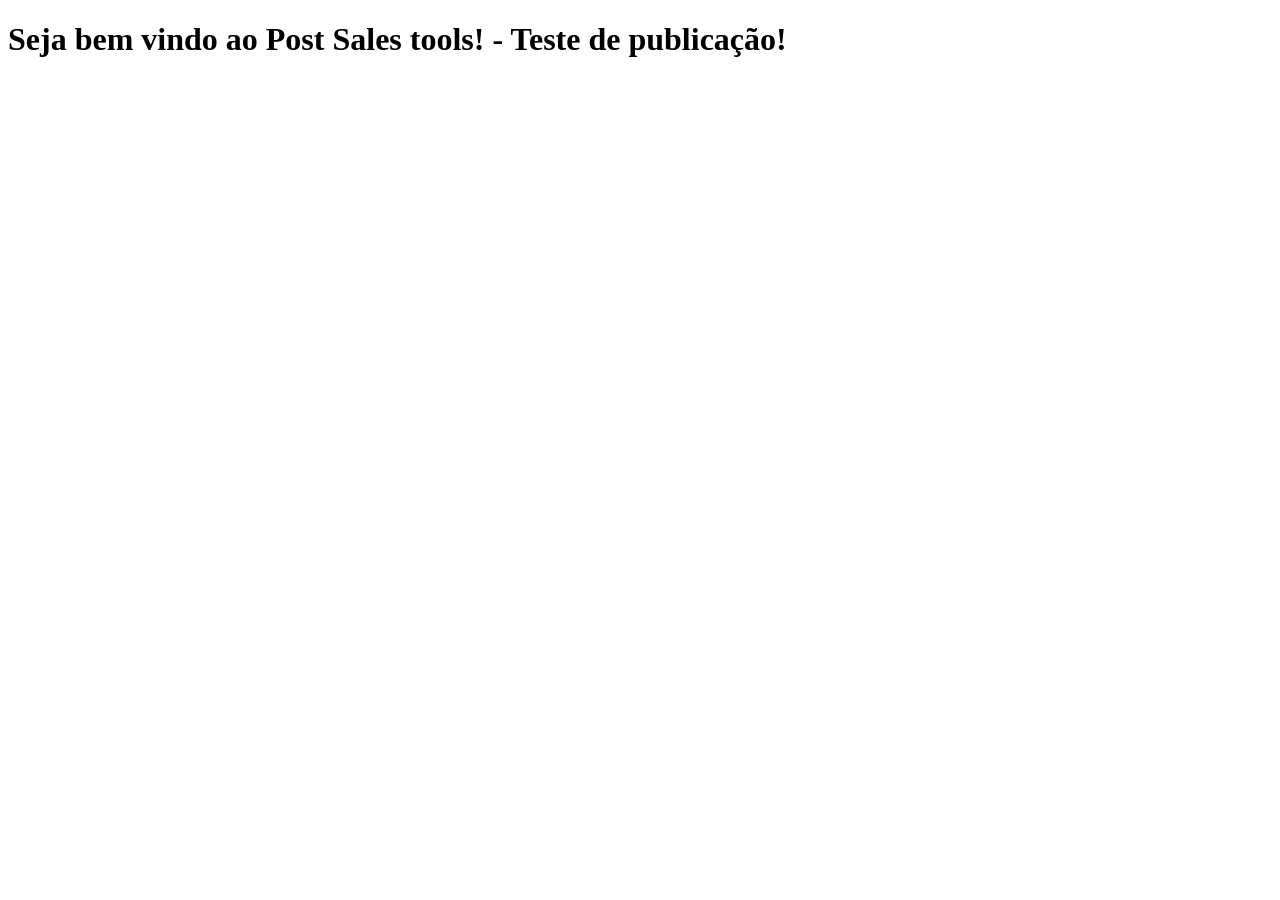
==== index.html @ 49cf43d5 "Change for Index!" ====
<!DOCTYPE html>
<html>
  <head>
    <meta charset="UTF-8">
    <title>PostSales Tools</title>
  </head>
  <body>
    <h1>Seja bem vindo ao Post Sales tools! - Teste de publicação!</h1>
  </body>
</html>
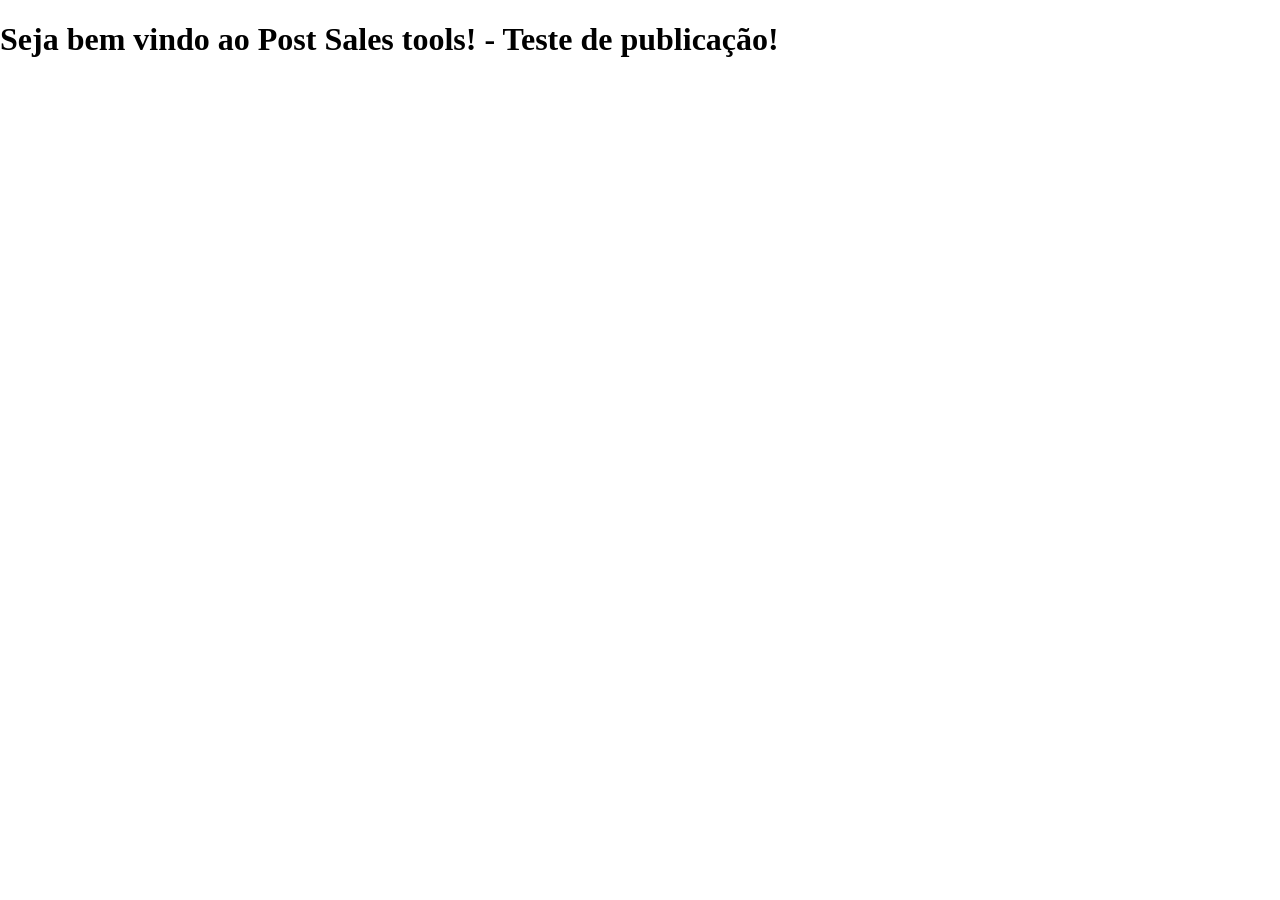
==== commit 664785a3: "Add style" ====
--- a/index.html
+++ b/index.html
@@ -1,8 +1,9 @@
 <!DOCTYPE html>
 <html>
   <head>
+    <title>PostSales Tools</title>
+    <link rel="stylesheet" href="stylesheet.css">
     <meta charset="UTF-8">
-    <title>PostSales Tools</title>
   </head>
   <body>
     <h1>Seja bem vindo ao Post Sales tools! - Teste de publicação!</h1>
--- a/stylesheet.css
+++ b/stylesheet.css
@@ -0,0 +1,204 @@
+* {
+  box-sizing: border-box;
+}
+
+body {
+  margin: 0;
+  font-family: "Lucida Grande";
+}
+
+a {
+  text-decoration: none;
+}
+
+.clear {
+  clear: left;
+}
+
+.container {
+  max-width: 1170px;
+  padding: 0 15px;
+  margin: 0 auto;
+}
+
+.top-wrapper {
+  padding: 180px 0 100px 0;
+  background-image: url(https://prog-8.com/images/html/advanced/top_en.png);
+  background-size: cover;
+  color: white;
+  text-align: center;
+}
+
+.top-wrapper h1 {
+  opacity: 0.7;
+  font-size: 45px;
+  letter-spacing: 5px;
+  margin-bottom: 10px;
+}
+
+.top-wrapper p {
+  opacity: 0.7;
+  margin-bottom: 3px;
+}
+
+.btn-wrapper {
+  text-align: center;
+  margin: 20px 0;
+}
+
+.btn-wrapper p {
+  margin: 10px 0;
+}
+
+.signup {
+  background-color: #239b76;
+}
+
+.facebook {
+  background-color: #3b5998;
+  margin-right: 10px;
+}
+
+.twitter {
+  background-color: #55acee;
+}
+
+.btn {
+  padding: 12px 24px;
+  color: white;
+  display: inline-block;
+  opacity: 0.8;
+  border-radius: 4px;
+  text-align: center;
+}
+
+.btn:hover {
+  opacity: 1;
+}
+
+.fa {
+  margin-right: 5px;
+}
+
+header {
+  height: 65px;
+  width: 100%;
+  background-color: rgba(34, 49, 52, 0.9);
+  position :fixed;
+  top: 0;
+  z-index: 10;
+}
+
+.logo {
+  width: 124px;
+  margin-top: 20px;
+}
+
+.header-left {
+  float: left;
+}
+
+.header-right {
+  float: right;
+  margin-right: -25px;
+}
+
+.header-right a {
+  line-height: 65px;
+  padding: 0 25px;
+  color: white;
+  display: block;
+  float: left;
+  transition: all 0.5s;
+}
+
+.header-right a:hover {
+  background-color: rgba(255, 255, 255, 0.3);
+}
+
+.menu-icon{
+  color: white;
+  float: right;
+  font-size: 25px;
+  padding: 21px 0;
+  display: none;
+}
+
+.lesson-wrapper {
+  padding-bottom: 80px;
+  padding-left: 5%;
+  padding-right: 5%;
+  background-color: #f7f7f7;
+  text-align: center;
+}
+
+.heading {
+  padding-top: 80px;
+  padding-bottom: 50px;
+  color: #5f5d60;
+}
+
+.heading h2 {
+  font-weight: normal;
+}
+
+.lesson {
+  float: left;
+  width: 25%;
+}
+
+.lesson-icon {
+  position: relative;
+}
+
+.lesson-icon p {
+  position: absolute;
+  top: 44%;
+  width: 100%;
+  color: white;
+}
+
+.text-contents {
+  width: 80%;
+  display: inline-block;
+  margin-top: 15px;
+  font-size: 15px;
+  color: #b3aeb5;
+}
+
+.heading h3 {
+  font-weight: normal;
+}
+
+.message-wrapper {
+  border-bottom: 1px solid #eee;
+  padding-bottom: 80px;
+  text-align: center;
+}
+
+.message {
+  padding: 15px 40px;
+  background-color: #5dca88;
+  cursor: pointer;
+  box-shadow: 0 7px #1a7940;
+}
+
+.message:active {
+  position: relative;
+  top: 7px;
+  box-shadow: none;
+}
+
+footer img {
+  width: 125px;
+}
+
+footer p {
+  color: #b3aeb5;
+  font-size: 12px;
+}
+
+footer {
+  padding-top: 30px;
+  padding-bottom: 20px;
+}
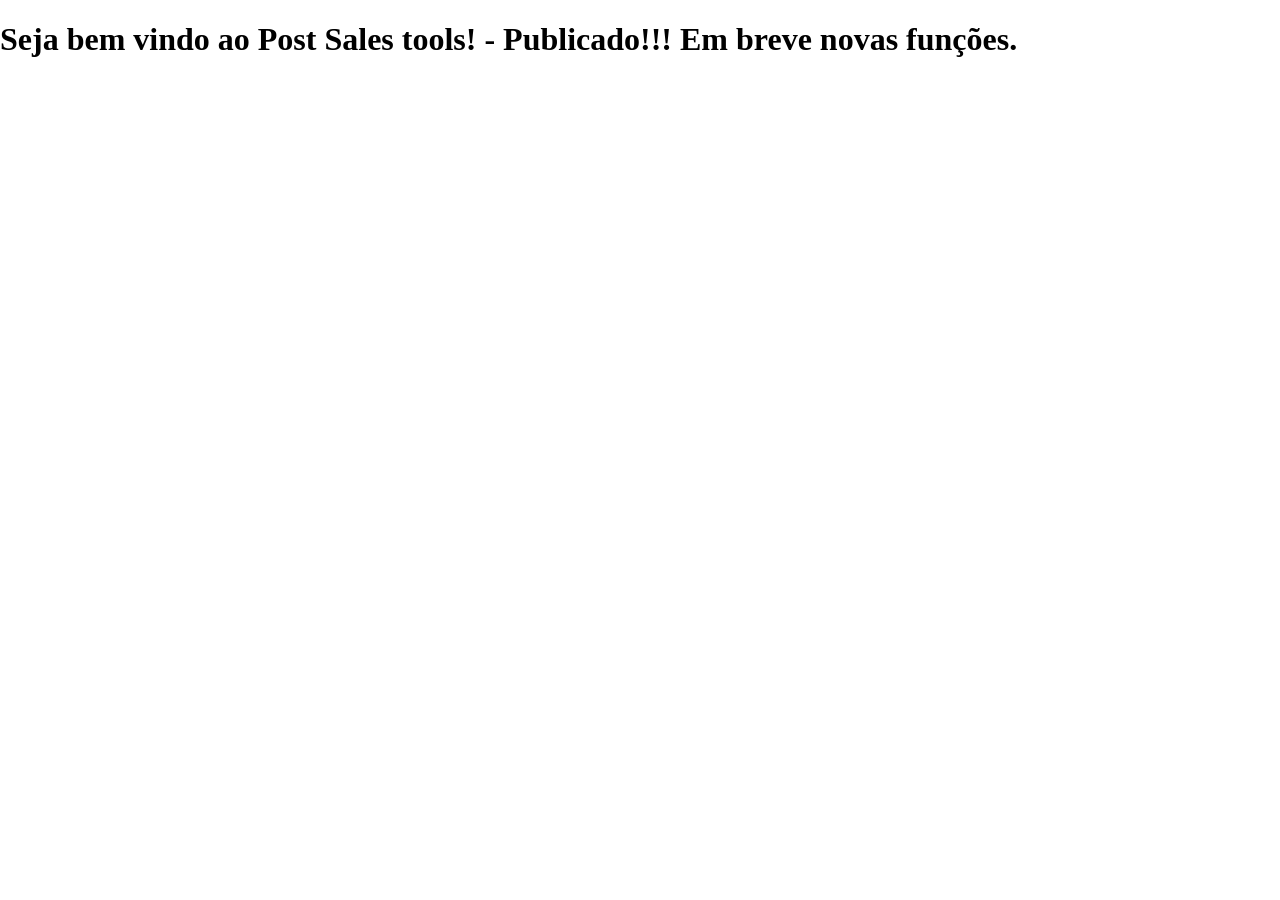
==== commit 5a32b8ad: "New message" ====
--- a/index.html
+++ b/index.html
@@ -6,6 +6,9 @@
     <meta charset="UTF-8">
   </head>
   <body>
-    <h1>Seja bem vindo ao Post Sales tools! - Teste de publicação!</h1>
+    <h1>Seja bem vindo ao Post Sales tools! -  Publicado!!!
+
+      Em breve novas funções.
+    </h1>
   </body>
 </html>
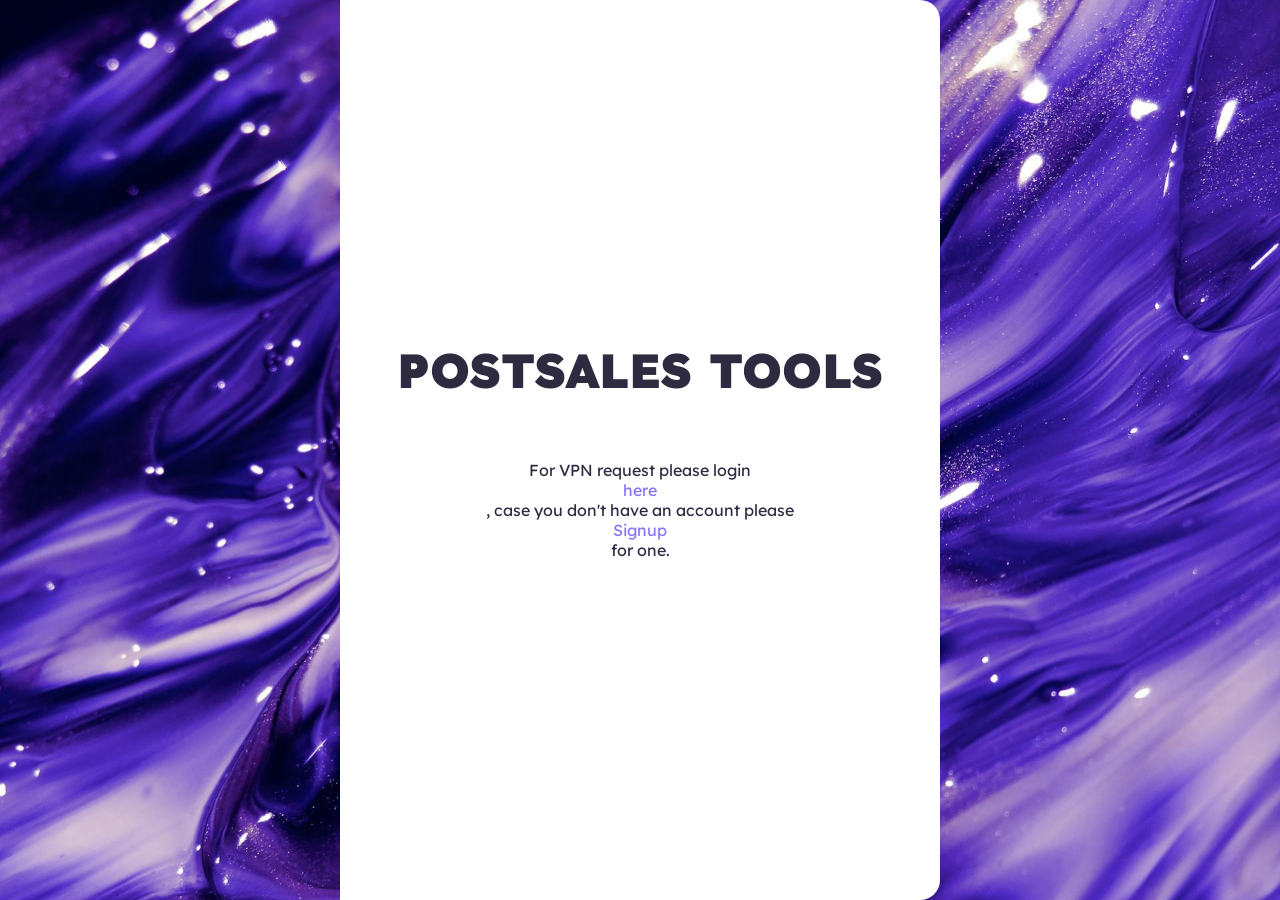
==== commit 38df4b74: "atualização index" ====
--- a/index.html
+++ b/index.html
@@ -1,14 +1,18 @@
 <!DOCTYPE html>
-<html>
-  <head>
+<html lang="en">
+<head>
+    <meta charset="UTF-8">
+    <meta name="viewport" content="width=device-width, initial-scale=1.0">
     <title>PostSales Tools</title>
-    <link rel="stylesheet" href="stylesheet.css">
-    <meta charset="UTF-8">
-  </head>
-  <body>
-    <h1>Seja bem vindo ao Post Sales tools! -  Publicado!!!
-
-      Em breve novas funções.
-    </h1>
-  </body>
+    <link rel="stylesheet" href="style_index.css">
+</head>
+<body>
+    <div class="wrapper">
+        <h1>PostSales Tools</h1>
+        <br>
+        <br>
+        <br>
+        For VPN request please login <a href="login.html">here</a>, case you don't have an account please <a href="signup.html">Signup</a> for one.
+    </div>    
+</body>
 </html>
--- a/style_index.css
+++ b/style_index.css
@@ -0,0 +1,67 @@
+@import url('https://fonts.googleapis.com/css2?family=Lexend:wght@100..900&display=swap');
+:root{
+    --accent-color: #8672FF;
+    --base-color: white;
+    --text-color: #2E2B41;
+    --input-color: #c6bef1;
+    --extra-color: #30cc09fa;
+    --incorrect-color: #cf5252;
+
+}
+*{
+    margin: 0;
+    padding: 0;
+}
+html{
+    font-family: Lexend, Segoe Ui, sans-serif;
+    font-size: 12pt;
+    color: var(--text-color);
+    text-align: center;
+}
+body{
+    height: 100vh;
+    background-image: url(gotaroxa.jpg);
+    background-size: cover;
+    background-position: center;
+    display: flex;
+    align-items: center;
+    justify-content: center;
+}
+.wrapper{
+    box-sizing: border-box;
+    background-color: var(--base-color);
+    height: 100vh;
+    width: max(40%, 600px);
+    padding: 10px;
+    border-radius: 0 20px 20px 0;
+    display: flex;
+    flex-direction: column;
+    align-items: center;
+    justify-content: center;
+}
+h1{
+    font-size: 3rem;
+    font-weight: 900;
+    text-transform: uppercase;
+}
+div{
+    width: 100%;
+    display: flex;
+    justify-content: center;
+}
+a{
+    text-decoration: none;
+    color: var(--accent-color);
+}
+a:hover{
+    text-decoration: underline;
+}
+@media(max-width: 1100px){
+    .wrapper{
+        width: min(600px, 100%);
+        border-radius: 0;
+    }
+}
+#error-message{
+    color: var(--incorrect-color);
+}
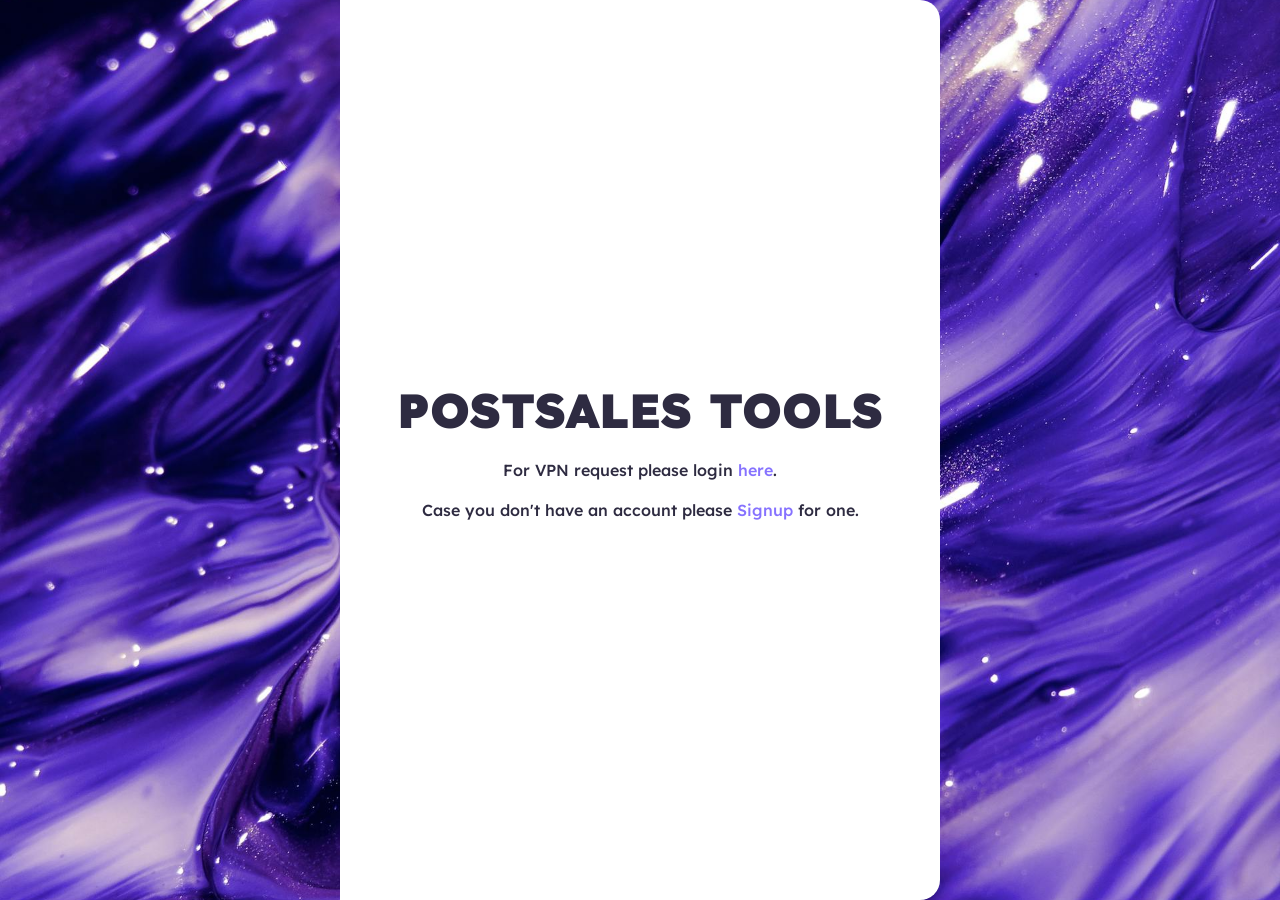
==== commit 08247ecf: "Botao back implementado" ====
--- a/index.html
+++ b/index.html
@@ -10,9 +10,9 @@
     <div class="wrapper">
         <h1>PostSales Tools</h1>
         <br>
+        <h2>For VPN request please login <a href="login.html">here</a>.</h2>
         <br>
-        <br>
-        For VPN request please login <a href="login.html">here</a>, case you don't have an account please <a href="signup.html">Signup</a> for one.
+        <h3>Case you don't have an account please <a href="signup.html">Signup</a> for one. </h3>
     </div>    
 </body>
-</html>+</html>
--- a/style_index.css
+++ b/style_index.css
@@ -44,6 +44,14 @@
     font-weight: 900;
     text-transform: uppercase;
 }
+h2{
+    font-size: 1rem;
+    font-weight: 500;
+}
+h3{
+    font-size: 1rem;
+    font-weight: 500;
+}
 div{
     width: 100%;
     display: flex;
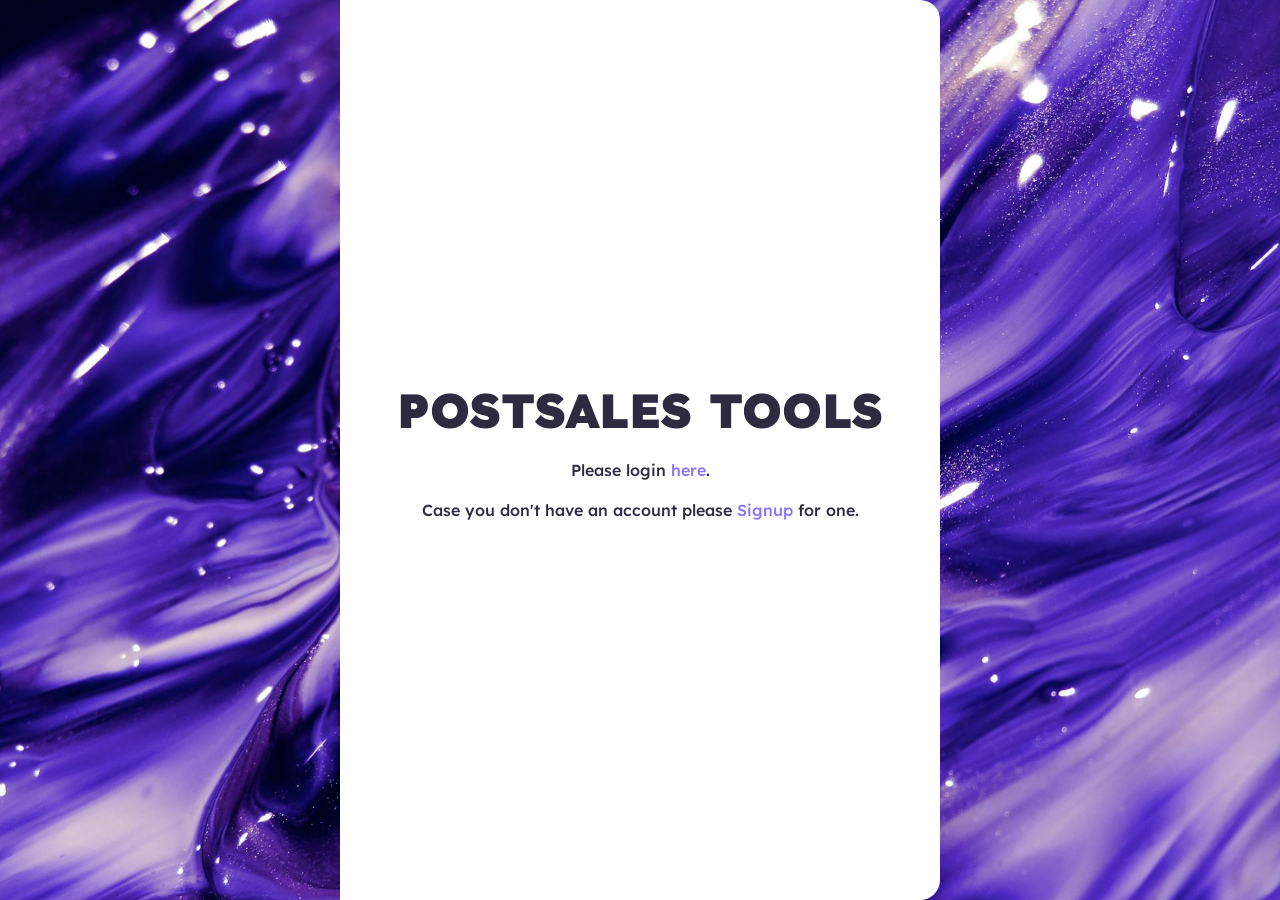
==== commit 6444e7a9: "Primeiro teste off" ====
--- a/index.html
+++ b/index.html
@@ -10,7 +10,7 @@
     <div class="wrapper">
         <h1>PostSales Tools</h1>
         <br>
-        <h2>For VPN request please login <a href="login.html">here</a>.</h2>
+        <h2>Please login <a href="login.html">here</a>.</h2>
         <br>
         <h3>Case you don't have an account please <a href="signup.html">Signup</a> for one. </h3>
     </div>    
